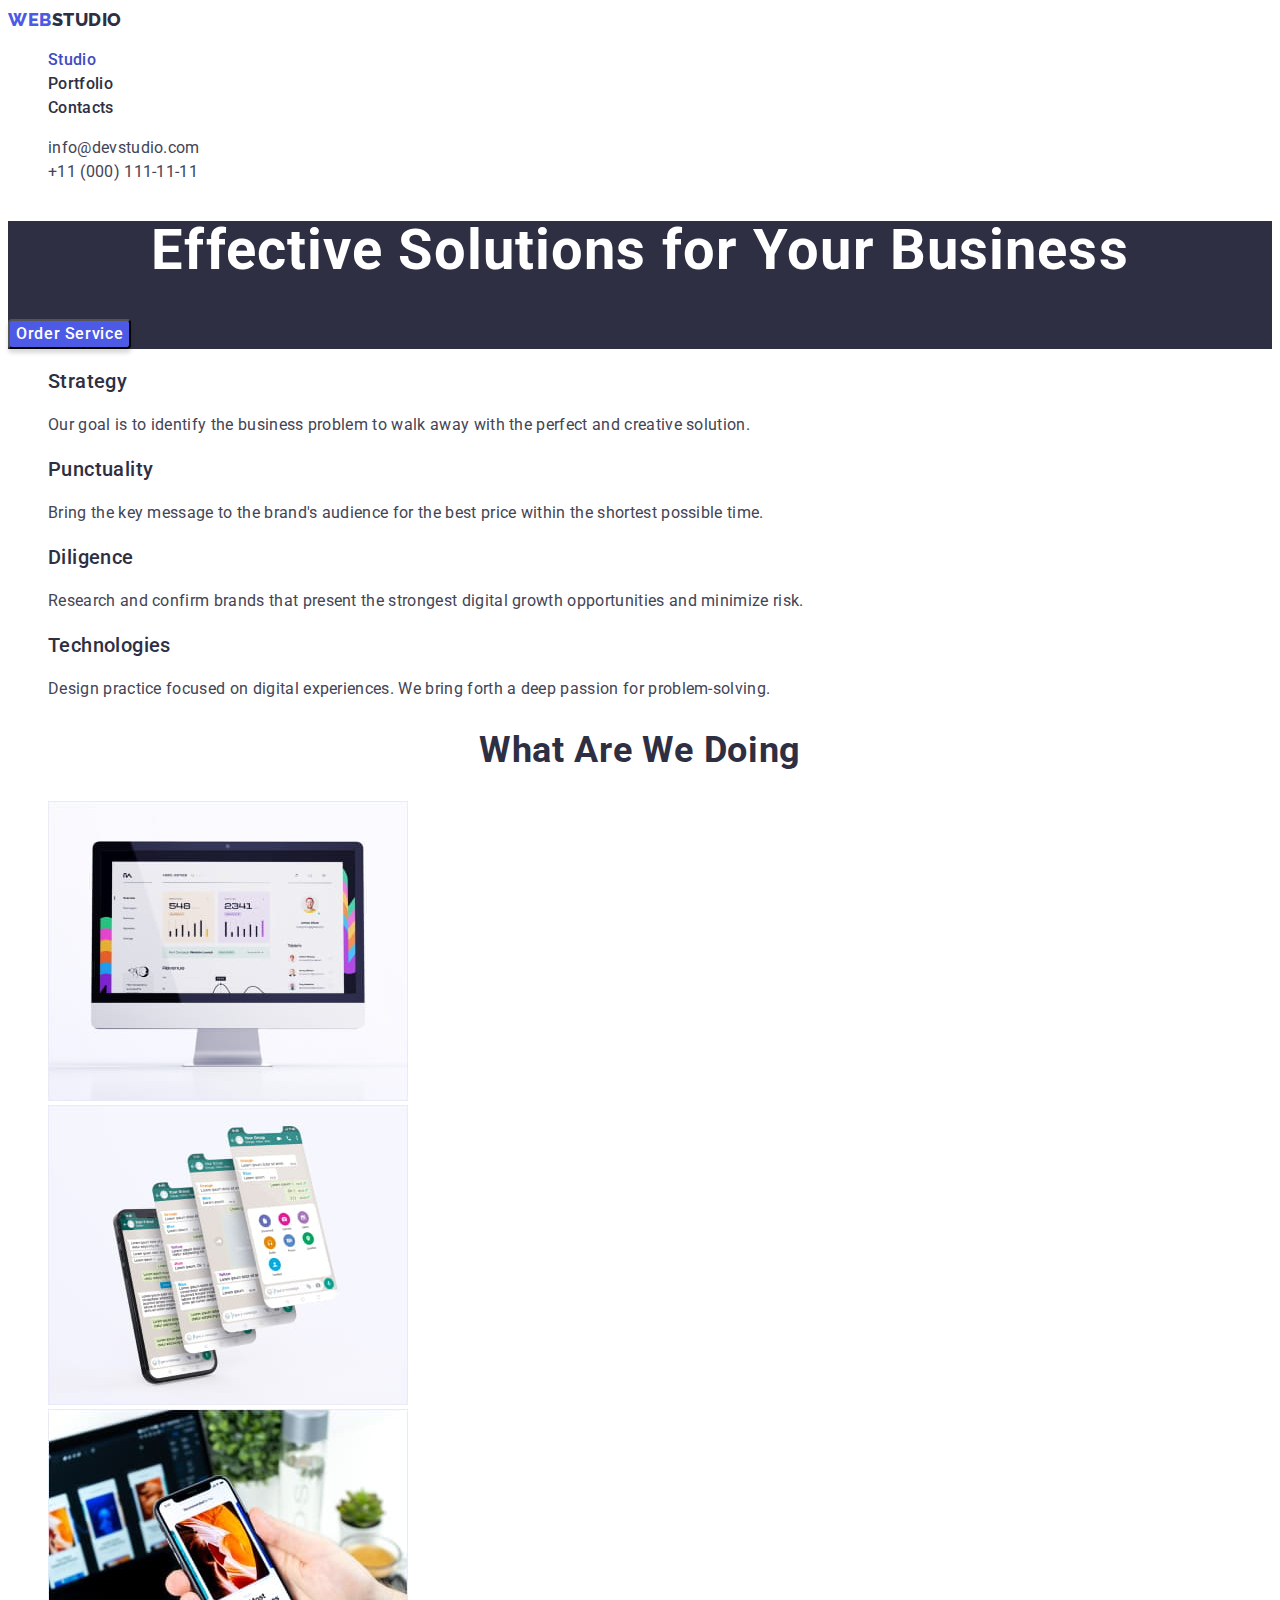
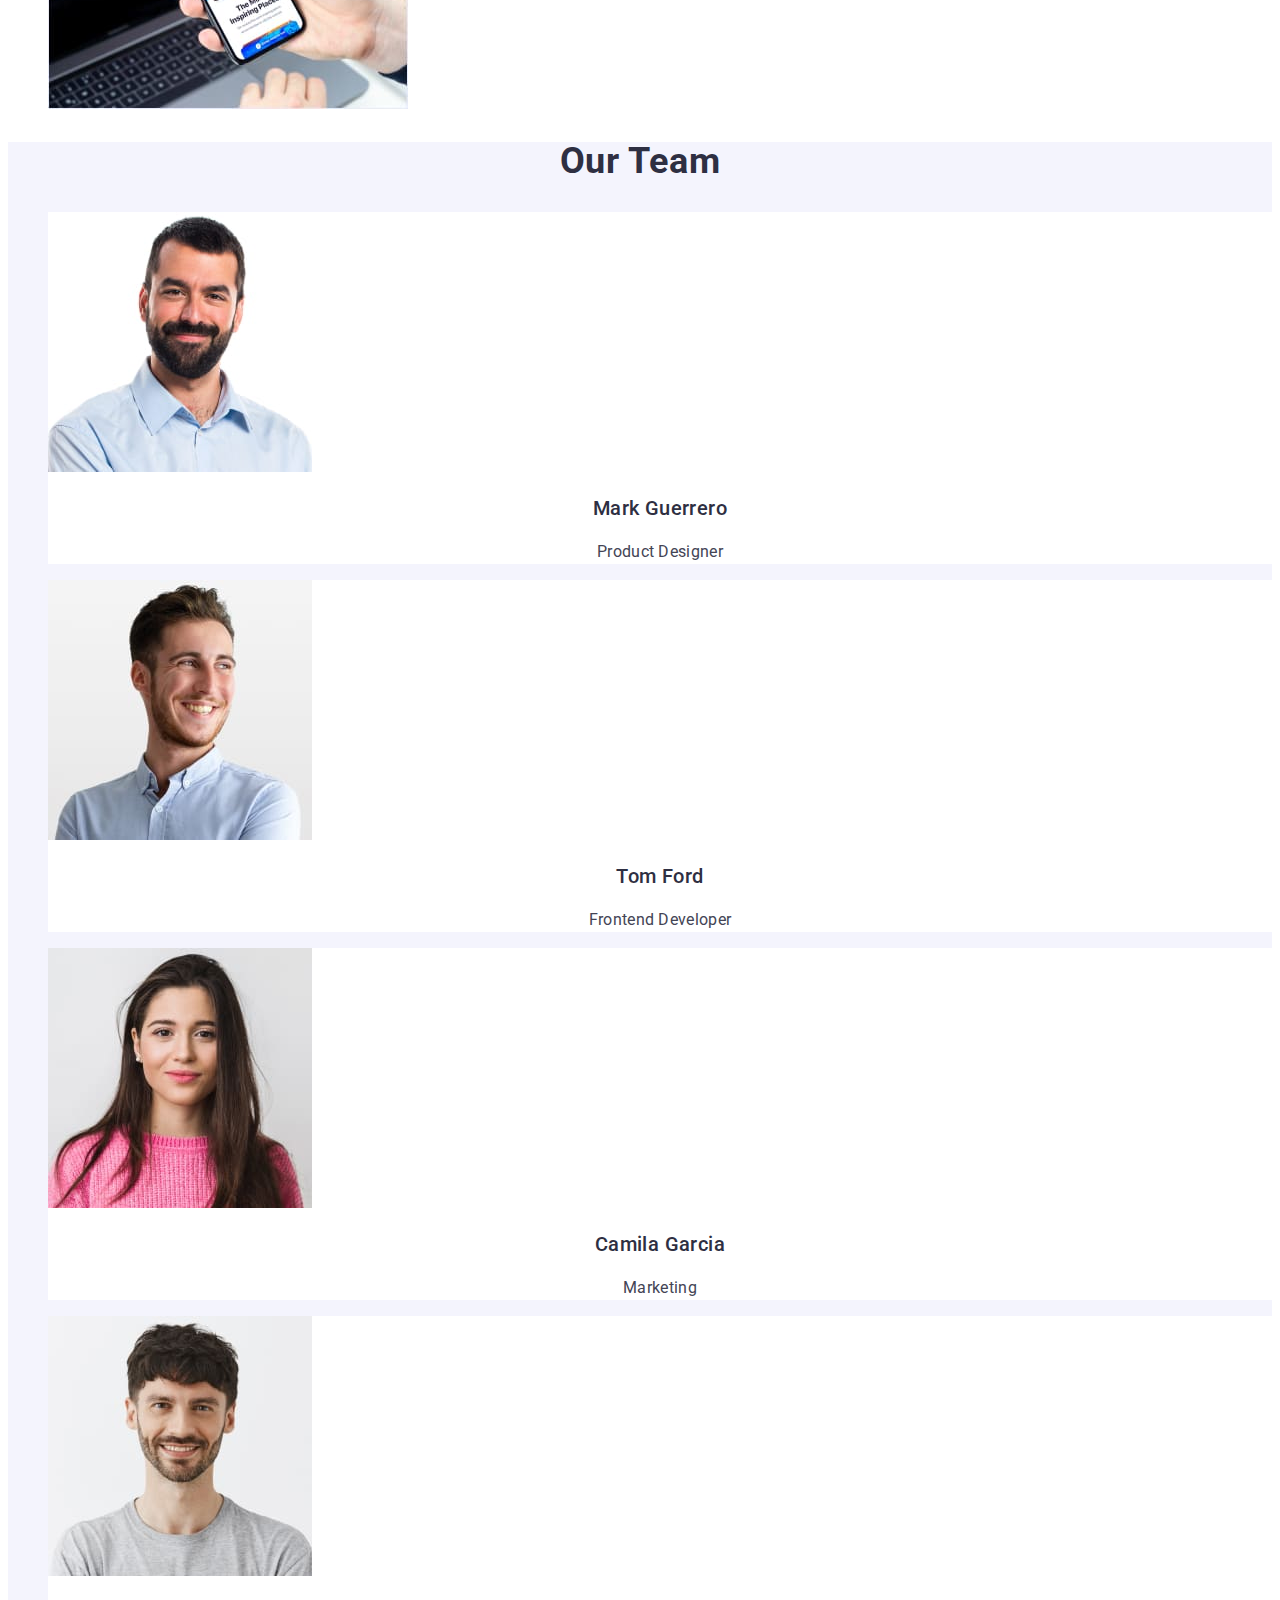
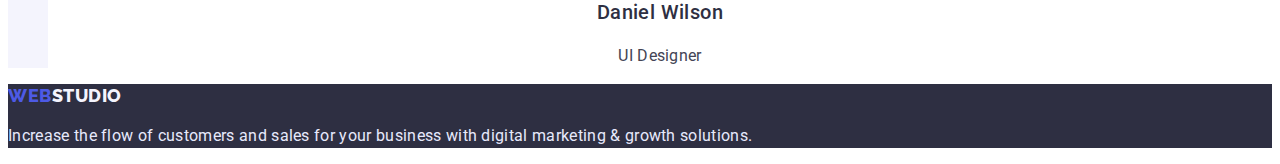
==== index.html @ 2b6e5f43 "Initial commit" ====
<!DOCTYPE html>
<html lang="en">
  <head>
    <meta charset="UTF-8" />
    <meta http-equiv="X-UA-Compatible" content="IE=edge" />
    <meta name="viewport" content="width=device-width, initial-scale=1.0" />
    <link
      href="https://fonts.googleapis.com/css2?family=Raleway:wght@800&family=Roboto:wght@400;500;700;900&display=swap"
      rel="stylesheet"
    />
    <link rel="stylesheet" href="./css/styles.css" />
    <title>Webstudio</title>
  </head>
  <body>
    <!--Header-->
    <header>
      <nav class="navigation">
        <a class="logo" href="./index.html"
          ><span class="web">Web</span>Studio</a
        >
        <ul class="navigation-list">
          <li><a class="nav current" href="./index.html">Studio</a></li>
          <li>
            <a class="nav" href="./portfolio.html">Portfolio</a>
          </li>
          <li><a class="nav" href="">Contacts</a></li>
        </ul>
      </nav>
      <address class="address">
        <ul class="address-list">
          <li>
            <a class="add email" href="mailto:info@devstudio.com"
              >info@devstudio.com</a
            >
          </li>
          <li>
            <a class="add" href="tel:+110001111111">+11 (000) 111-11-11</a>
          </li>
        </ul>
      </address>
    </header>
    <main>
      <!--Name-->
      <section class="header-bg">
        <h1 class="header">Effective Solutions for Your Business</h1>
        <button class="button-order" type="button">Order Service</button>
      </section>
      <!--Advantages-->
      <section class="advantages">
        <h2 class="header-second" hidden>Advantages</h2>
        <ul class="advantages-list">
          <li>
            <h3 class="head">Strategy</h3>
            <p class="text">
              Our goal is to identify the business problem to walk away with the
              perfect and creative solution.
            </p>
          </li>
          <li>
            <h3 class="head">Punctuality</h3>
            <p class="text">
              Bring the key message to the brand's audience for the best price
              within the shortest possible time.
            </p>
          </li>
          <li>
            <h3 class="head">Diligence</h3>
            <p class="text">
              Research and confirm brands that present the strongest digital
              growth opportunities and minimize risk.
            </p>
          </li>
          <li>
            <h3 class="head">Technologies</h3>
            <p class="text">
              Design practice focused on digital experiences. We bring forth a
              deep passion for problem-solving.
            </p>
          </li>
        </ul>
      </section>
      <!--What are we doing-->
      <section class="projects">
        <h2 class="header-second">What Are We Doing</h2>
        <ul class="projects-list">
          <li>
            <img
              src="./images/rectangle-1.jpg"
              alt="Computer"
              width="360"
              height="300"
            />
          </li>
          <li>
            <img
              src="./images/rectangle-2.jpg"
              alt="Phone"
              width="360"
              height="300"
            />
          </li>
          <li>
            <img
              src="./images/rectangle-3.jpg"
              alt="Computer and phone"
              width="360"
              height="300"
            />
          </li>
        </ul>
      </section>
      <!--Team-->
      <section class="team">
        <h2 class="header-second">Our Team</h2>
        <ul class="team-list">
          <li class="team-member">
            <img
              src="./images/mark-guerrero.jpg"
              alt="Mark's photo"
              width="264"
            />
            <h3 class="head head-team">Mark Guerrero</h3>
            <p class="text text-team">Product Designer</p>
          </li>
          <li class="team-member">
            <img src="./images/tom-ford.jpg" alt="Tom's photo" width="264" />
            <h3 class="head head-team">Tom Ford</h3>
            <p class="text text-team">Frontend Developer</p>
          </li>
          <li class="team-member">
            <img
              src="./images/camila-garcia.jpg"
              alt="Camila's photo"
              width="264"
            />
            <h3 class="head head-team">Camila Garcia</h3>
            <p class="text text-team">Marketing</p>
          </li>
          <li class="team-member">
            <img
              src="./images/daniel-wilson.jpg"
              alt="Daniel's photo"
              width="264"
            />
            <h3 class="head head-team">Daniel Wilson</h3>
            <p class="text text-team">UI Designer</p>
          </li>
        </ul>
      </section>
    </main>
    <!--Footer-->
    <footer class="footer">
      <a href="./index.html" class="logo-footer"
        ><span class="web">Web</span>Studio</a
      >
      <p class="text-footer">
        Increase the flow of customers and sales for your business with digital
        marketing &amp; growth solutions.
      </p>
    </footer>
  </body>
</html>
---- css/styles.css ----
:root {
  --brand-color: #4d5ae5;
  --dark-color: #2e2f42;
  --body-text-color: #434455;
  --litemode-color: #f4f4fd;
  --accent-color: #e7e9fc;
  --white-color: #ffffff;
  --button-hover-color: #404bbf;
}

body {
  font-family: "Roboto", sans-serif;
  color: var(--dark-color);
  background: var(--white-color);
}

/*---------Remove list markers---------*/

.navigation-list,
.address-list,
.advantages-list,
.projects-list,
.team-list,
.buttons-list,
.apps-list {
  list-style-type: none;
}

/*-----------------Logo-----------------*/

.logo {
  font-family: "Raleway", sans-serif;
  text-transform: uppercase;
  text-decoration: none;
  font-weight: 800;
  font-size: 18px;
  color: var(--dark-color);
  line-height: 1.33;
  letter-spacing: 0.03em;
}

.logo .web {
  color: var(--brand-color);
}

.logo-footer {
  font-family: "Raleway", sans-serif;
  text-transform: uppercase;
  text-decoration: none;
  font-weight: 800;
  font-size: 18px;
  color: var(--litemode-color);
  line-height: 1.3125;
  letter-spacing: 0.03em;
}

.logo-footer .web {
  color: var(--brand-color);
}

/*---------------Navigation---------------*/

.nav {
  text-decoration: none;
  font-weight: 500;
  color: var(--dark-color);
  line-height: 1.5;
  letter-spacing: 0.02em;
}

.nav:hover,
.nav:focus {
  color: var(--button-hover-color);
}

.current {
  color: var(--button-hover-color);
}

/*-----------------Address-----------------*/
.address {
  font-style: normal;
}

.add {
  text-decoration: none;
  color: var(--body-text-color);
  line-height: 1.5;
  letter-spacing: 0.02em;
}

.email:hover,
.email:focus {
  color: var(--button-hover-color);
}
/*-----------------Headers-----------------*/

.header {
  font-size: 56px;
  color: var(--white-color);
  text-align: center;
  line-height: 1.07;
  letter-spacing: 0.02em;
}

.header-second {
  font-size: 36px;
  color: var(--dark-color);
  line-height: 1.11;
  text-align: center;
  letter-spacing: 0.02em;
}

.head {
  font-weight: 500;
  font-size: 20px;
  color: var(--dark-color);
  line-height: 1.2;
  letter-spacing: 0.02em;
}

.head-team {
  text-align: center;
}

/*-----------------Text-----------------*/

.text {
  color: var(--body-text-color);
  line-height: 1.5;
  letter-spacing: 0.02em;
}

.text-team {
  text-align: center;
}

.text-footer {
  color: var(--accent-color);
  line-height: 1.5;
  letter-spacing: 0.02em;
}

/*--------------Backgrounds--------------*/
.team {
  background-color: var(--litemode-color);
}

.team-member {
  background: var(--white-color);
}

.footer {
  background: var(--dark-color);
}

.header-bg {
  background: var(--dark-color);
}

/*----------------Buttons----------------*/

.button-portfolio {
  background: var(--litemode-color);
  border: 1px solid var(--accent-color);
  border-radius: 4px;
  font-weight: 500;
  font-size: 16px;
  cursor: pointer;
  color: var(--brand-color);
  line-height: 1.5;
  letter-spacing: 0.04em;
  font-family: inherit;
}
.button-portfolio:hover,
.button-portfolio:focus {
  background: var(--button-hover-color);
  color: var(--white-color);
  border-color: transparent;
}

.button-order {
  color: var(--white-color);
  background: var(--brand-color);
  box-shadow: 0px 4px 4px rgba(0, 0, 0, 0.15);
  font-size: 16px;
  font-weight: 500;
  border-radius: 4px;
  cursor: pointer;
  line-height: 1.5;
  letter-spacing: 0.04em;
  font-family: inherit;
}

.button-order:hover,
.button-order:focus {
  background: var(--button-hover-color);
}
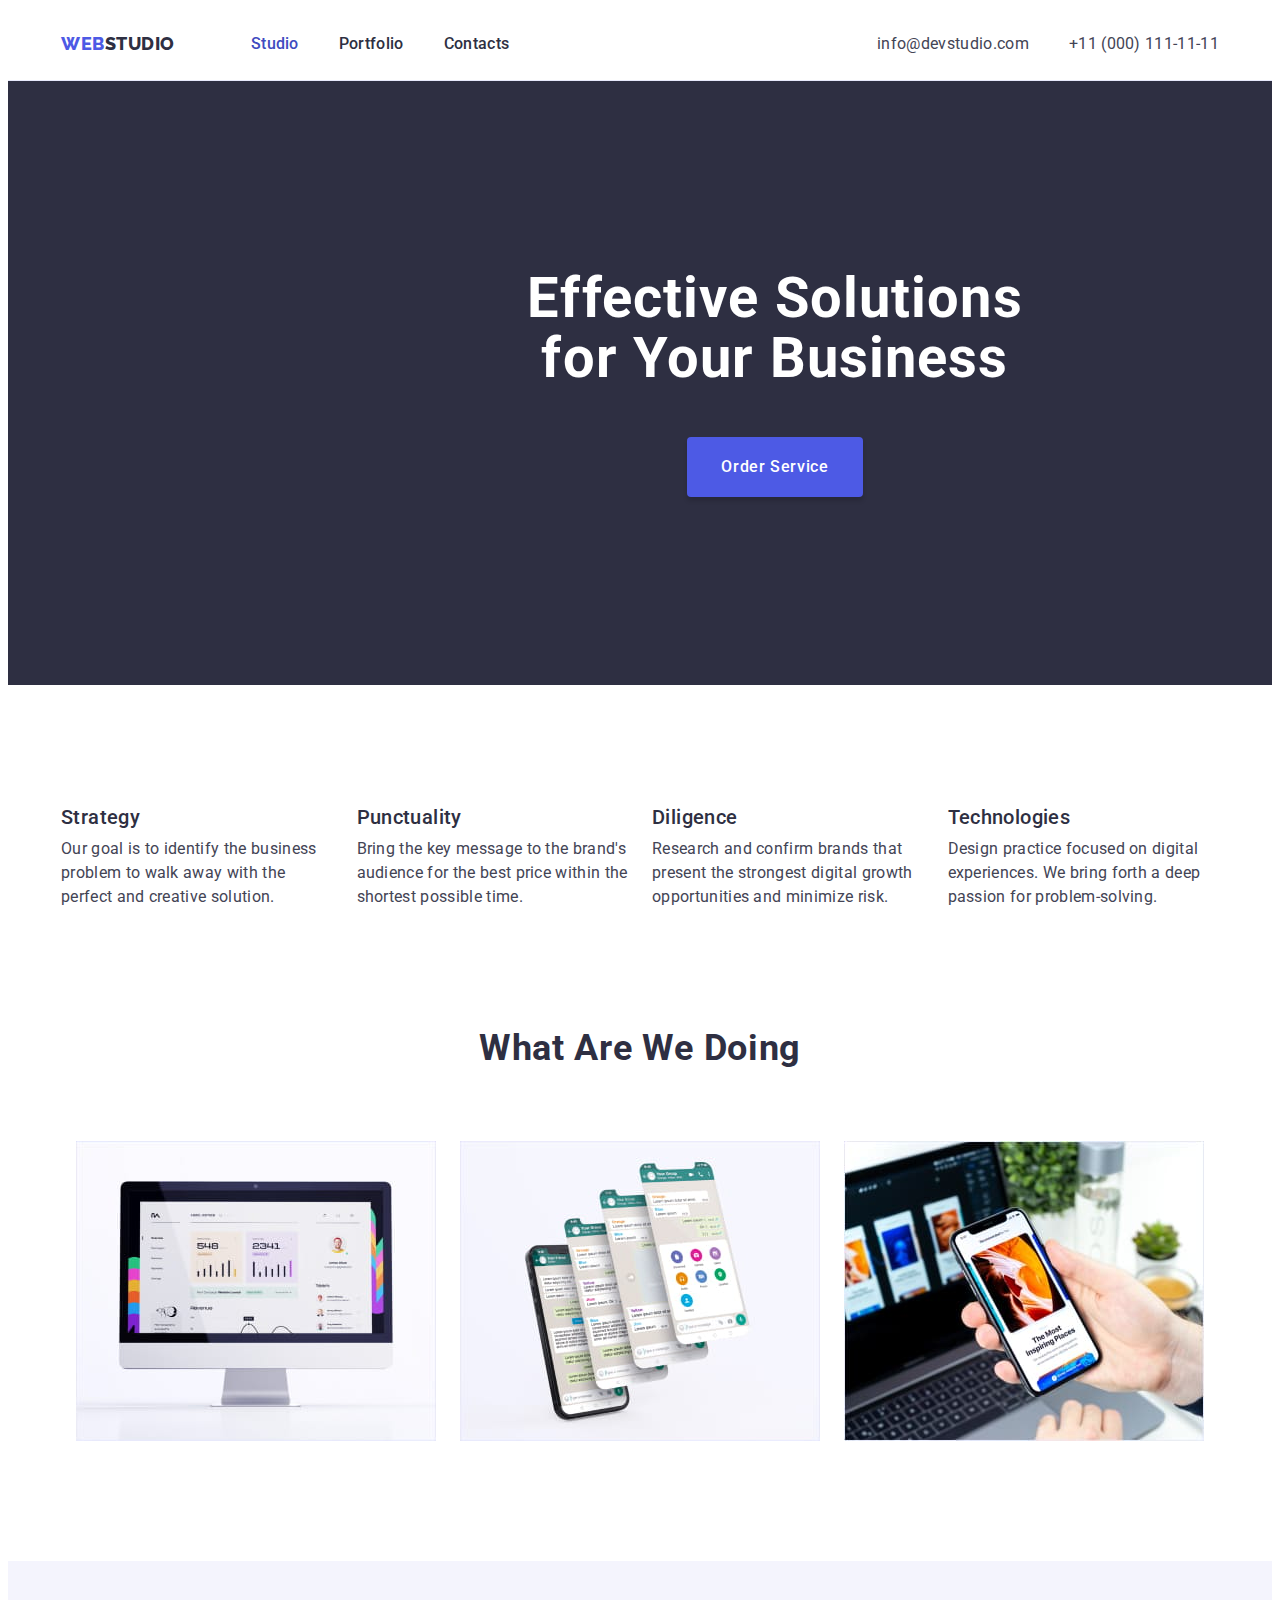
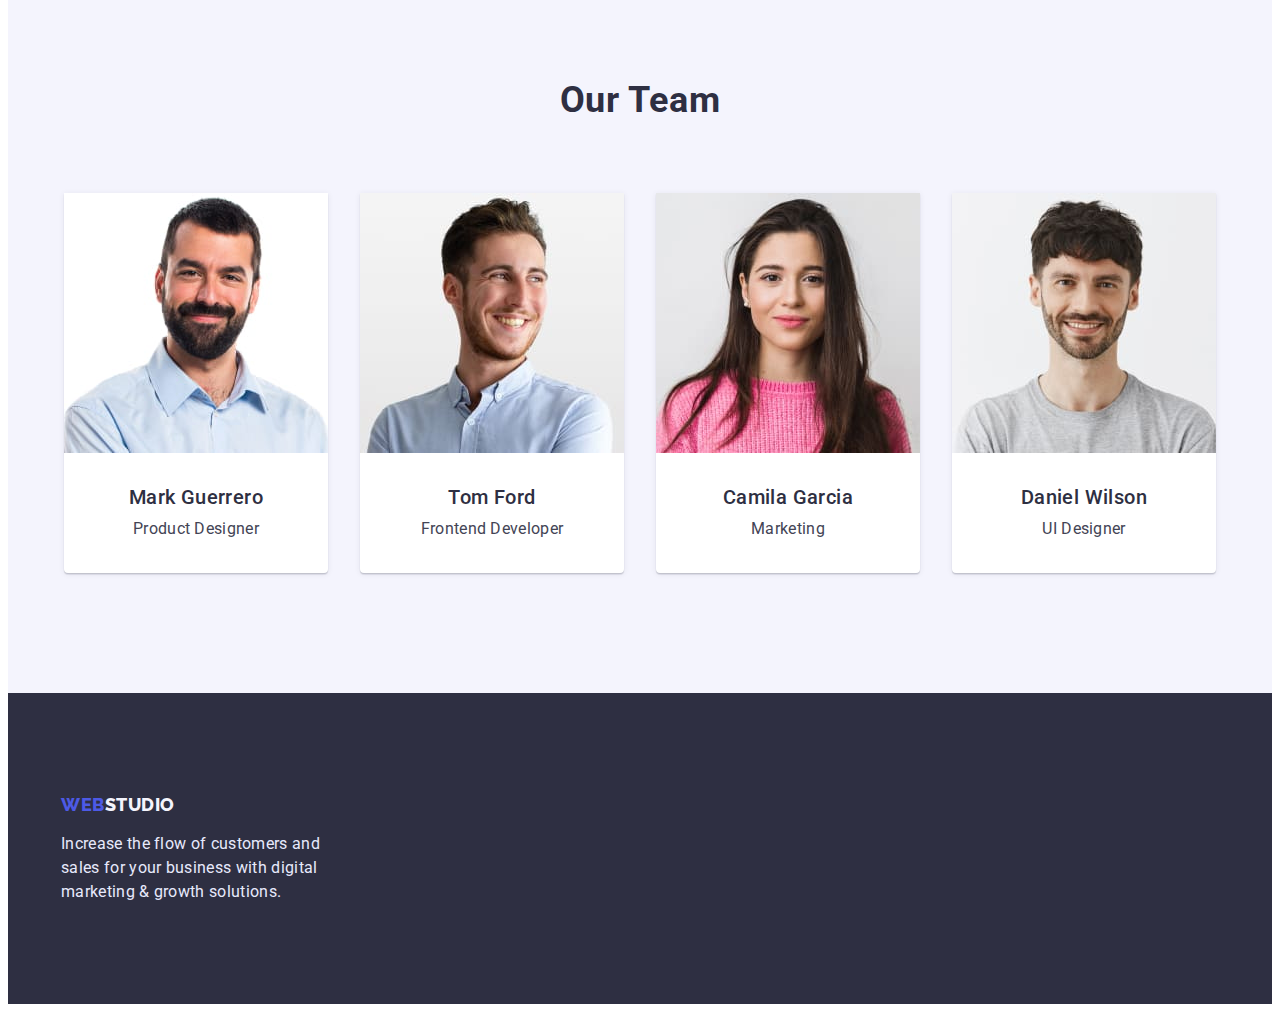
==== commit d02ef624: "V 1" ====
--- a/index.html
+++ b/index.html
@@ -4,6 +4,13 @@
     <meta charset="UTF-8" />
     <meta http-equiv="X-UA-Compatible" content="IE=edge" />
     <meta name="viewport" content="width=device-width, initial-scale=1.0" />
+    <link
+      rel="stylesheet"
+      href="https://cdnjs.cloudflare.com/ajax/libs/modern-normalize/1.1.0/modern-normalize.min.css"
+      integrity="sha512-wpPYUAdjBVSE4KJnH1VR1HeZfpl1ub8YT/NKx4PuQ5NmX2tKuGu6U/JRp5y+Y8XG2tV+wKQpNHVUX03MfMFn9Q=="
+      crossorigin="anonymous"
+      referrerpolicy="no-referrer"
+    />
     <link
       href="https://fonts.googleapis.com/css2?family=Raleway:wght@800&family=Roboto:wght@400;500;700;900&display=swap"
       rel="stylesheet"
@@ -13,150 +20,180 @@
   </head>
   <body>
     <!--Header-->
-    <header>
-      <nav class="navigation">
-        <a class="logo" href="./index.html"
-          ><span class="web">Web</span>Studio</a
-        >
-        <ul class="navigation-list">
-          <li><a class="nav current" href="./index.html">Studio</a></li>
-          <li>
-            <a class="nav" href="./portfolio.html">Portfolio</a>
-          </li>
-          <li><a class="nav" href="">Contacts</a></li>
-        </ul>
-      </nav>
-      <address class="address">
-        <ul class="address-list">
-          <li>
-            <a class="add email" href="mailto:info@devstudio.com"
-              >info@devstudio.com</a
-            >
-          </li>
-          <li>
-            <a class="add" href="tel:+110001111111">+11 (000) 111-11-11</a>
-          </li>
-        </ul>
-      </address>
+    <header class="header-main">
+      <div class="container menu-container">
+        <nav class="navigation">
+          <a class="logo" href="./index.html"
+            ><span class="web">Web</span>Studio</a
+          >
+          <ul class="navigation-list">
+            <li><a class="nav current" href="./index.html">Studio</a></li>
+            <li>
+              <a class="nav" href="./portfolio.html">Portfolio</a>
+            </li>
+            <li><a class="nav" href="">Contacts</a></li>
+          </ul>
+        </nav>
+        <address class="address">
+          <ul class="address-list">
+            <li>
+              <a class="add email" href="mailto:info@devstudio.com"
+                >info@devstudio.com</a
+              >
+            </li>
+            <li>
+              <a class="add" href="tel:+110001111111">+11 (000) 111-11-11</a>
+            </li>
+          </ul>
+        </address>
+      </div>
     </header>
     <main>
       <!--Name-->
       <section class="header-bg">
-        <h1 class="header">Effective Solutions for Your Business</h1>
-        <button class="button-order" type="button">Order Service</button>
+        <div class="container header-container">
+          <h1 class="header">Effective Solutions for Your Business</h1>
+          <button class="button-order" type="button">Order Service</button>
+        </div>
       </section>
       <!--Advantages-->
       <section class="advantages">
-        <h2 class="header-second" hidden>Advantages</h2>
-        <ul class="advantages-list">
-          <li>
-            <h3 class="head">Strategy</h3>
-            <p class="text">
-              Our goal is to identify the business problem to walk away with the
-              perfect and creative solution.
-            </p>
-          </li>
-          <li>
-            <h3 class="head">Punctuality</h3>
-            <p class="text">
-              Bring the key message to the brand's audience for the best price
-              within the shortest possible time.
-            </p>
-          </li>
-          <li>
-            <h3 class="head">Diligence</h3>
-            <p class="text">
-              Research and confirm brands that present the strongest digital
-              growth opportunities and minimize risk.
-            </p>
-          </li>
-          <li>
-            <h3 class="head">Technologies</h3>
-            <p class="text">
-              Design practice focused on digital experiences. We bring forth a
-              deep passion for problem-solving.
-            </p>
-          </li>
-        </ul>
+        <div class="container">
+          <h2 class="header-second visually-hidden">Advantages</h2>
+          <ul class="advantages-list">
+            <li class="adv-item">
+              <h3 class="head">Strategy</h3>
+              <p class="text">
+                Our goal is to identify the business problem to walk away with
+                the perfect and creative solution.
+              </p>
+            </li>
+            <li class="adv-item">
+              <h3 class="head">Punctuality</h3>
+              <p class="text">
+                Bring the key message to the brand's audience for the best price
+                within the shortest possible time.
+              </p>
+            </li>
+            <li class="adv-item">
+              <h3 class="head">Diligence</h3>
+              <p class="text">
+                Research and confirm brands that present the strongest digital
+                growth opportunities and minimize risk.
+              </p>
+            </li>
+            <li class="adv-item">
+              <h3 class="head">Technologies</h3>
+              <p class="text">
+                Design practice focused on digital experiences. We bring forth a
+                deep passion for problem-solving.
+              </p>
+            </li>
+          </ul>
+        </div>
       </section>
       <!--What are we doing-->
       <section class="projects">
-        <h2 class="header-second">What Are We Doing</h2>
-        <ul class="projects-list">
-          <li>
-            <img
-              src="./images/rectangle-1.jpg"
-              alt="Computer"
-              width="360"
-              height="300"
-            />
-          </li>
-          <li>
-            <img
-              src="./images/rectangle-2.jpg"
-              alt="Phone"
-              width="360"
-              height="300"
-            />
-          </li>
-          <li>
-            <img
-              src="./images/rectangle-3.jpg"
-              alt="Computer and phone"
-              width="360"
-              height="300"
-            />
-          </li>
-        </ul>
+        <div class="container">
+          <h2 class="header-second">What Are We Doing</h2>
+          <ul class="projects-list">
+            <li>
+              <img
+                src="./images/rectangle-1.jpg"
+                alt="Computer"
+                width="360"
+                height="300"
+              />
+            </li>
+            <li>
+              <img
+                src="./images/rectangle-2.jpg"
+                alt="Phone"
+                width="360"
+                height="300"
+              />
+            </li>
+            <li>
+              <img
+                src="./images/rectangle-3.jpg"
+                alt="Computer and phone"
+                width="360"
+                height="300"
+              />
+            </li>
+          </ul>
+        </div>
       </section>
       <!--Team-->
       <section class="team">
-        <h2 class="header-second">Our Team</h2>
-        <ul class="team-list">
-          <li class="team-member">
-            <img
-              src="./images/mark-guerrero.jpg"
-              alt="Mark's photo"
-              width="264"
-            />
-            <h3 class="head head-team">Mark Guerrero</h3>
-            <p class="text text-team">Product Designer</p>
-          </li>
-          <li class="team-member">
-            <img src="./images/tom-ford.jpg" alt="Tom's photo" width="264" />
-            <h3 class="head head-team">Tom Ford</h3>
-            <p class="text text-team">Frontend Developer</p>
-          </li>
-          <li class="team-member">
-            <img
-              src="./images/camila-garcia.jpg"
-              alt="Camila's photo"
-              width="264"
-            />
-            <h3 class="head head-team">Camila Garcia</h3>
-            <p class="text text-team">Marketing</p>
-          </li>
-          <li class="team-member">
-            <img
-              src="./images/daniel-wilson.jpg"
-              alt="Daniel's photo"
-              width="264"
-            />
-            <h3 class="head head-team">Daniel Wilson</h3>
-            <p class="text text-team">UI Designer</p>
-          </li>
-        </ul>
+        <div class="container container-our-team">
+          <h2 class="header-second">Our Team</h2>
+          <ul class="team-list">
+            <li class="team-member">
+              <img
+                class="img-member"
+                src="./images/mark-guerrero.jpg"
+                alt="Mark's photo"
+                width="264"
+              />
+              <div class="container-team">
+                <h3 class="head head-team">Mark Guerrero</h3>
+                <p class="text text-team">Product Designer</p>
+              </div>
+            </li>
+            <li class="team-member">
+              <img
+                class="img-member"
+                src="./images/tom-ford.jpg"
+                alt="Tom's photo"
+                width="264"
+              />
+              <div class="container-team">
+                <h3 class="head head-team">Tom Ford</h3>
+                <p class="text text-team">Frontend Developer</p>
+              </div>
+            </li>
+            <li class="team-member">
+              <img
+                class="img-member"
+                src="./images/camila-garcia.jpg"
+                alt="Camila's photo"
+                width="264"
+              />
+              <div class="container-team">
+                <h3 class="head head-team">Camila Garcia</h3>
+                <p class="text text-team">Marketing</p>
+              </div>
+            </li>
+            <li class="team-member">
+              <img
+                class="img-member"
+                src="./images/daniel-wilson.jpg"
+                alt="Daniel's photo"
+                width="264"
+              />
+              <div class="container-team">
+                <h3 class="head head-team">Daniel Wilson</h3>
+                <p class="text text-team">UI Designer</p>
+              </div>
+            </li>
+          </ul>
+        </div>
       </section>
     </main>
     <!--Footer-->
-    <footer class="footer">
-      <a href="./index.html" class="logo-footer"
-        ><span class="web">Web</span>Studio</a
-      >
-      <p class="text-footer">
-        Increase the flow of customers and sales for your business with digital
-        marketing &amp; growth solutions.
-      </p>
+    <footer>
+      <section class="footer">
+        <div class="container container-footer">
+          <a href="./index.html" class="logo-footer"
+            ><span class="web">Web</span>Studio</a
+          >
+          <p class="text-footer">
+            Increase the flow of customers and sales for your business with
+            digital marketing &amp; growth solutions.
+          </p>
+        </div>
+      </section>
     </footer>
   </body>
 </html>
--- a/css/styles.css
+++ b/css/styles.css
@@ -8,10 +8,48 @@
   --button-hover-color: #404bbf;
 }
 
+h1,
+h2,
+h3,
+h4,
+h5,
+h6,
+p {
+  margin: 0;
+}
+
+ul {
+  margin: 0;
+  padding: 0;
+}
+
+img {
+  display: block;
+}
+
 body {
   font-family: "Roboto", sans-serif;
   color: var(--dark-color);
   background: var(--white-color);
+}
+
+.visually-hidden {
+  position: absolute;
+  top: -150%;
+  z-index: -100;
+  width: 0;
+  height: 0;
+  opacity: 0;
+  visibility: hidden;
+  user-select: none;
+  pointer-events: none;
+  cursor: none;
+  margin: 0;
+  padding: 0;
+  overflow: hidden;
+  border: none;
+  outline: none;
+  white-space: nowrap;
 }
 
 /*---------Remove list markers---------*/
@@ -26,6 +64,37 @@
   list-style-type: none;
 }
 
+/*-----------------Lists-----------------*/
+
+.team-list {
+  display: flex;
+  justify-content: center;
+  gap: 32px;
+}
+
+.buttons-list {
+  display: flex;
+  margin-bottom: 72px;
+  margin-left: auto;
+  margin-right: auto;
+  gap: 24px;
+}
+
+.advantages-list {
+  display: flex;
+  align-items: center;
+  padding-top: 120px;
+  padding-bottom: 120px;
+  gap: 24px;
+}
+
+.apps-list {
+  display: flex;
+  width: 1158px;
+  flex-wrap: wrap;
+  justify-content: center;
+}
+
 /*-----------------Logo-----------------*/
 
 .logo {
@@ -37,9 +106,11 @@
   color: var(--dark-color);
   line-height: 1.33;
   letter-spacing: 0.03em;
-}
-
-.logo .web {
+  margin-right: 76px;
+}
+
+.logo .web,
+.logo-footer .web {
   color: var(--brand-color);
 }
 
@@ -52,10 +123,8 @@
   color: var(--litemode-color);
   line-height: 1.3125;
   letter-spacing: 0.03em;
-}
-
-.logo-footer .web {
-  color: var(--brand-color);
+  display: flex;
+  margin-bottom: 16px;
 }
 
 /*---------------Navigation---------------*/
@@ -77,9 +146,21 @@
   color: var(--button-hover-color);
 }
 
+.navigation {
+  display: flex;
+  padding: 24px 0;
+  align-items: center;
+}
+
+.navigation-list {
+  display: flex;
+  gap: 40px;
+}
+
 /*-----------------Address-----------------*/
 .address {
   font-style: normal;
+  padding: 24px 0;
 }
 
 .add {
@@ -93,14 +174,24 @@
 .email:focus {
   color: var(--button-hover-color);
 }
+
+.address-list {
+  display: flex;
+  gap: 40px;
+}
+
 /*-----------------Headers-----------------*/
 
 .header {
   font-size: 56px;
   color: var(--white-color);
   text-align: center;
+  margin-left: auto;
+  margin-right: auto;
   line-height: 1.07;
   letter-spacing: 0.02em;
+  margin-bottom: 48px;
+  width: 496px;
 }
 
 .header-second {
@@ -109,6 +200,7 @@
   line-height: 1.11;
   text-align: center;
   letter-spacing: 0.02em;
+  margin-bottom: 72px;
 }
 
 .head {
@@ -117,10 +209,16 @@
   color: var(--dark-color);
   line-height: 1.2;
   letter-spacing: 0.02em;
-}
-
-.head-team {
+  margin-bottom: 8px;
+}
+
+.head-team,
+.text-team {
   text-align: center;
+}
+
+.header-main {
+  border-bottom: 1px solid var(--accent-color);
 }
 
 /*-----------------Text-----------------*/
@@ -131,14 +229,18 @@
   letter-spacing: 0.02em;
 }
 
-.text-team {
-  text-align: center;
-}
-
 .text-footer {
   color: var(--accent-color);
   line-height: 1.5;
   letter-spacing: 0.02em;
+  width: 264px;
+}
+
+.projects-list {
+  padding-bottom: 120px;
+  gap: 24px;
+  display: flex;
+  justify-content: center;
 }
 
 /*--------------Backgrounds--------------*/
@@ -148,13 +250,13 @@
 
 .team-member {
   background: var(--white-color);
-}
-
+  box-shadow: 0px 1px 6px rgba(46, 47, 66, 0.08),
+    0px 1px 1px rgba(46, 47, 66, 0.16), 0px 2px 1px rgba(46, 47, 66, 0.08);
+  border-radius: 0px 0px 4px 4px;
+}
+
+.header-bg,
 .footer {
-  background: var(--dark-color);
-}
-
-.header-bg {
   background: var(--dark-color);
 }
 
@@ -171,7 +273,9 @@
   line-height: 1.5;
   letter-spacing: 0.04em;
   font-family: inherit;
-}
+  padding: 12px 24px;
+}
+
 .button-portfolio:hover,
 .button-portfolio:focus {
   background: var(--button-hover-color);
@@ -186,13 +290,90 @@
   font-size: 16px;
   font-weight: 500;
   border-radius: 4px;
+  border-color: transparent;
   cursor: pointer;
   line-height: 1.5;
   letter-spacing: 0.04em;
   font-family: inherit;
+  padding: 16px 32px;
+  display: flex;
+  margin-left: auto;
+  margin-right: auto;
 }
 
 .button-order:hover,
 .button-order:focus {
   background: var(--button-hover-color);
 }
+
+/*----------------Containers----------------*/
+
+.container {
+  width: 1158px;
+  margin: 0 auto;
+  padding-left: 15px;
+  padding-right: 15px;
+}
+
+.menu-container {
+  display: flex;
+  justify-content: space-between;
+}
+
+.container-portfolio {
+  display: flex;
+  justify-content: center;
+  flex-direction: column;
+  padding-top: 96px;
+  padding-bottom: 120px;
+  padding-left: 0;
+  padding-right: 0;
+}
+
+.container-our-team {
+  padding-top: 120px;
+  padding-bottom: 120px;
+}
+
+.container-footer {
+  padding-top: 100px;
+  padding-bottom: 100px;
+}
+
+.container-team {
+  padding: 32px 60px;
+}
+
+.header-container {
+  padding: 188px;
+}
+
+.container-app {
+  margin-top: 32px;
+  margin-left: 54px;
+  margin-bottom: 32px;
+  margin-left: 16px;
+}
+
+.team-member {
+  display: flex;
+  flex-direction: column;
+}
+
+.adv-item {
+  flex-basis: calc((100% - 72px) / 4);
+}
+
+.app {
+  border: 1px solid var(--accent-color);
+  margin-bottom: 48px;
+  min-width: 360px;
+  min-height: 420px;
+}
+
+.app:not(:nth-child(3n + 0)) {
+  margin-right: 24px;
+}
+.app:nth-last-child(-n + 3) {
+  margin-bottom: 0;
+}
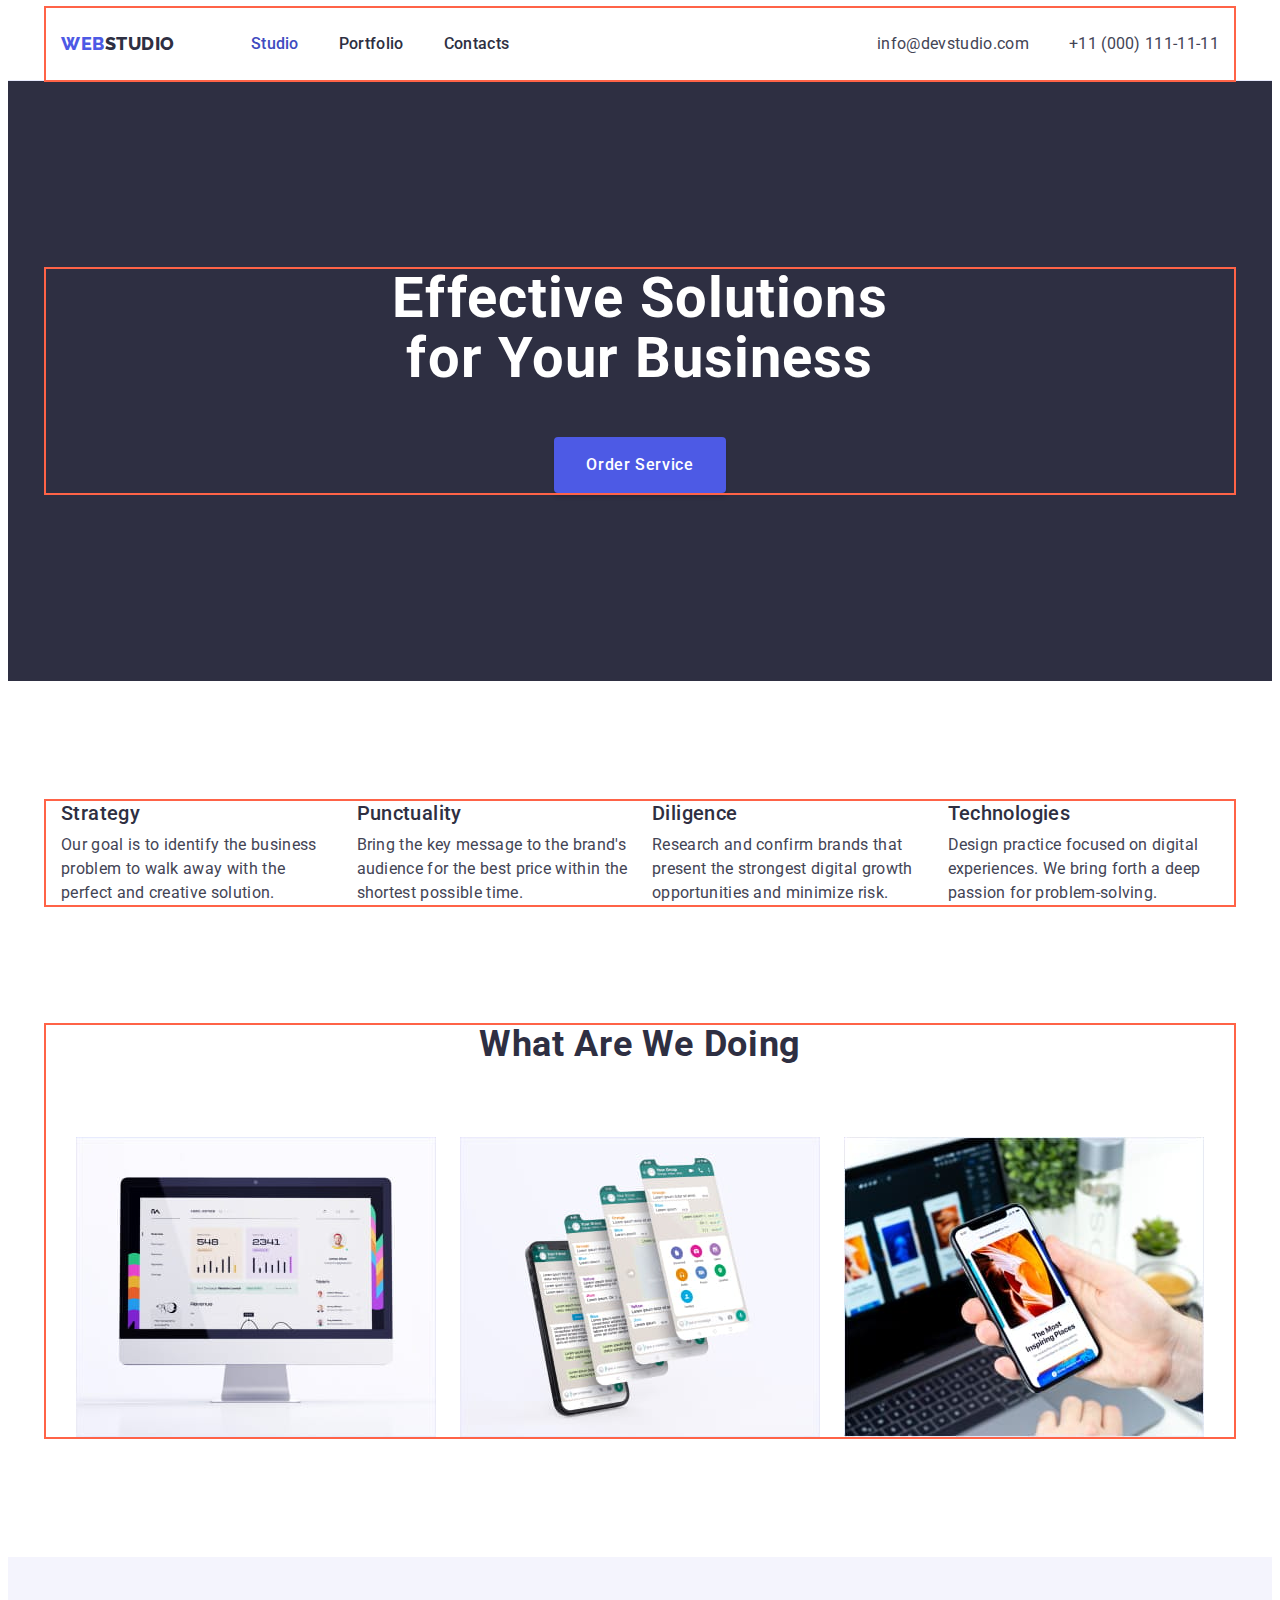
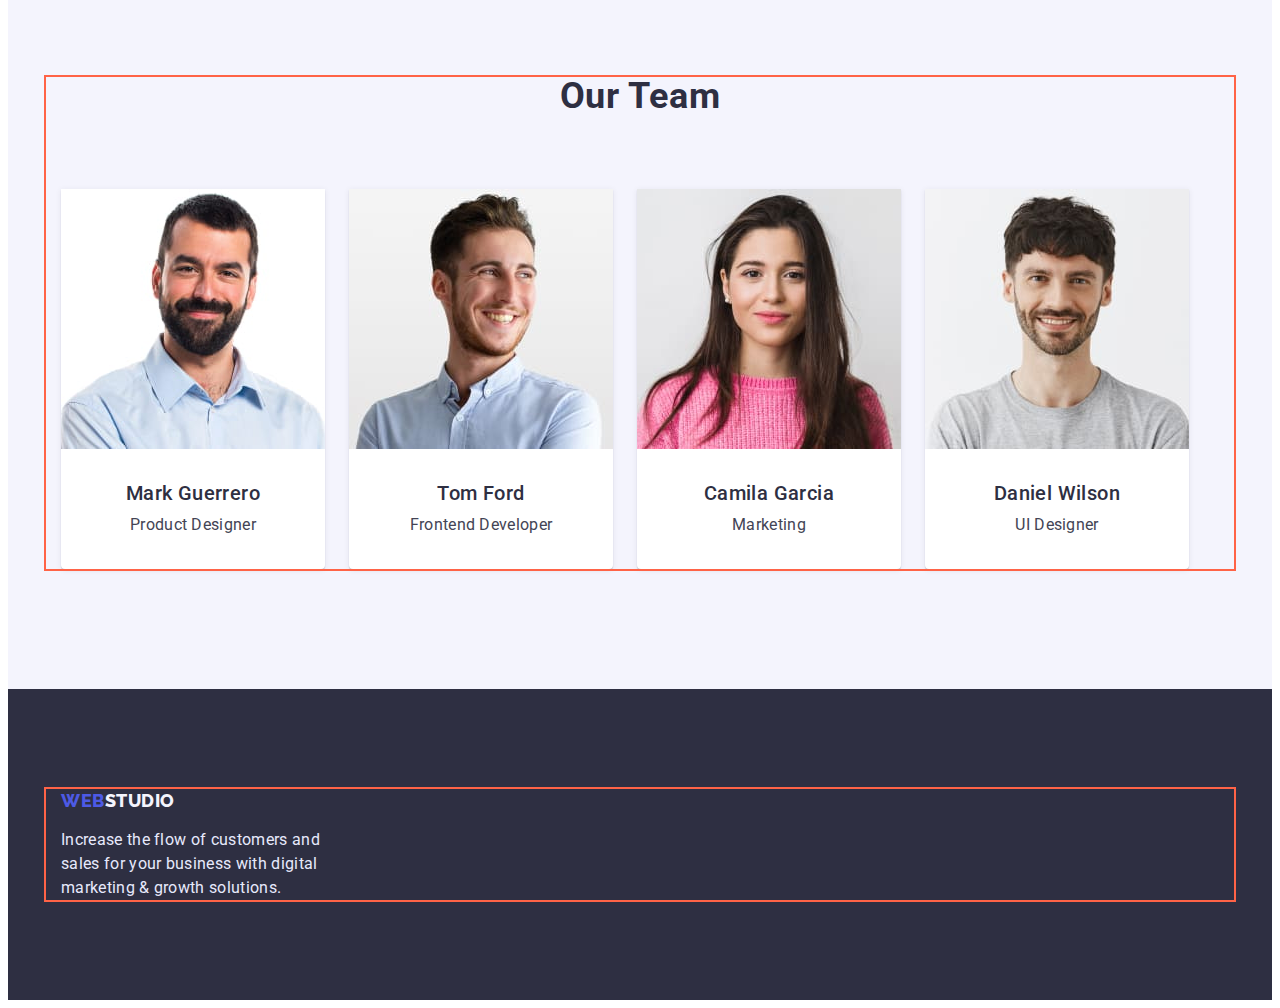
==== commit c55e7ed1: "V 1.1 (fixed)" ====
--- a/index.html
+++ b/index.html
@@ -51,7 +51,7 @@
     <main>
       <!--Name-->
       <section class="header-bg">
-        <div class="container header-container">
+        <div class="container">
           <h1 class="header">Effective Solutions for Your Business</h1>
           <button class="button-order" type="button">Order Service</button>
         </div>
@@ -182,18 +182,16 @@
       </section>
     </main>
     <!--Footer-->
-    <footer>
-      <section class="footer">
-        <div class="container container-footer">
-          <a href="./index.html" class="logo-footer"
-            ><span class="web">Web</span>Studio</a
-          >
-          <p class="text-footer">
-            Increase the flow of customers and sales for your business with
-            digital marketing &amp; growth solutions.
-          </p>
-        </div>
-      </section>
+    <footer class="footer">
+      <div class="container container-footer">
+        <a href="./index.html" class="logo-footer"
+          ><span class="web">Web</span>Studio</a
+        >
+        <p class="text-footer">
+          Increase the flow of customers and sales for your business with
+          digital marketing &amp; growth solutions.
+        </p>
+      </div>
     </footer>
   </body>
 </html>
--- a/css/styles.css
+++ b/css/styles.css
@@ -68,31 +68,32 @@
 
 .team-list {
   display: flex;
+  gap: 24px;
+}
+
+.buttons-list {
+  display: flex;
+  margin-bottom: 72px;
   justify-content: center;
-  gap: 32px;
-}
-
-.buttons-list {
-  display: flex;
-  margin-bottom: 72px;
-  margin-left: auto;
-  margin-right: auto;
   gap: 24px;
 }
 
 .advantages-list {
   display: flex;
   align-items: center;
+  gap: 24px;
+}
+
+.advantages {
   padding-top: 120px;
   padding-bottom: 120px;
-  gap: 24px;
 }
 
 .apps-list {
   display: flex;
-  width: 1158px;
   flex-wrap: wrap;
-  justify-content: center;
+  row-gap: 40px;
+  column-gap: 24px;
 }
 
 /*-----------------Logo-----------------*/
@@ -123,7 +124,7 @@
   color: var(--litemode-color);
   line-height: 1.3125;
   letter-spacing: 0.03em;
-  display: flex;
+  display: inline-block;
   margin-bottom: 16px;
 }
 
@@ -237,10 +238,17 @@
 }
 
 .projects-list {
+  gap: 24px;
+  display: flex;
+  justify-content: center;
+}
+
+.projects {
   padding-bottom: 120px;
-  gap: 24px;
-  display: flex;
-  justify-content: center;
+}
+
+.img-item {
+  min-width: 360px;
 }
 
 /*--------------Backgrounds--------------*/
@@ -253,6 +261,10 @@
   box-shadow: 0px 1px 6px rgba(46, 47, 66, 0.08),
     0px 1px 1px rgba(46, 47, 66, 0.16), 0px 2px 1px rgba(46, 47, 66, 0.08);
   border-radius: 0px 0px 4px 4px;
+  min-width: 264px;
+}
+.header-bg {
+  padding: 188px 0;
 }
 
 .header-bg,
@@ -290,13 +302,13 @@
   font-size: 16px;
   font-weight: 500;
   border-radius: 4px;
-  border-color: transparent;
+  border: none;
   cursor: pointer;
   line-height: 1.5;
   letter-spacing: 0.04em;
   font-family: inherit;
   padding: 16px 32px;
-  display: flex;
+  display: block;
   margin-left: auto;
   margin-right: auto;
 }
@@ -313,6 +325,7 @@
   margin: 0 auto;
   padding-left: 15px;
   padding-right: 15px;
+  outline: 2px solid tomato;
 }
 
 .menu-container {
@@ -330,34 +343,25 @@
   padding-right: 0;
 }
 
-.container-our-team {
+.team {
   padding-top: 120px;
   padding-bottom: 120px;
 }
 
-.container-footer {
+.footer {
   padding-top: 100px;
   padding-bottom: 100px;
 }
 
 .container-team {
-  padding: 32px 60px;
-}
-
-.header-container {
-  padding: 188px;
+  padding: 32px 16px;
 }
 
 .container-app {
-  margin-top: 32px;
-  margin-left: 54px;
-  margin-bottom: 32px;
-  margin-left: 16px;
-}
-
-.team-member {
-  display: flex;
-  flex-direction: column;
+  border-bottom: 1px solid var(--accent-color);
+  border-left: 1px solid var(--accent-color);
+  border-right: 1px solid var(--accent-color);
+  padding: 32px 16px;
 }
 
 .adv-item {
@@ -365,15 +369,9 @@
 }
 
 .app {
-  border: 1px solid var(--accent-color);
-  margin-bottom: 48px;
   min-width: 360px;
-  min-height: 420px;
-}
-
-.app:not(:nth-child(3n + 0)) {
-  margin-right: 24px;
-}
-.app:nth-last-child(-n + 3) {
-  margin-bottom: 0;
-}
+}
+
+.link-app {
+  text-decoration: none;
+}
